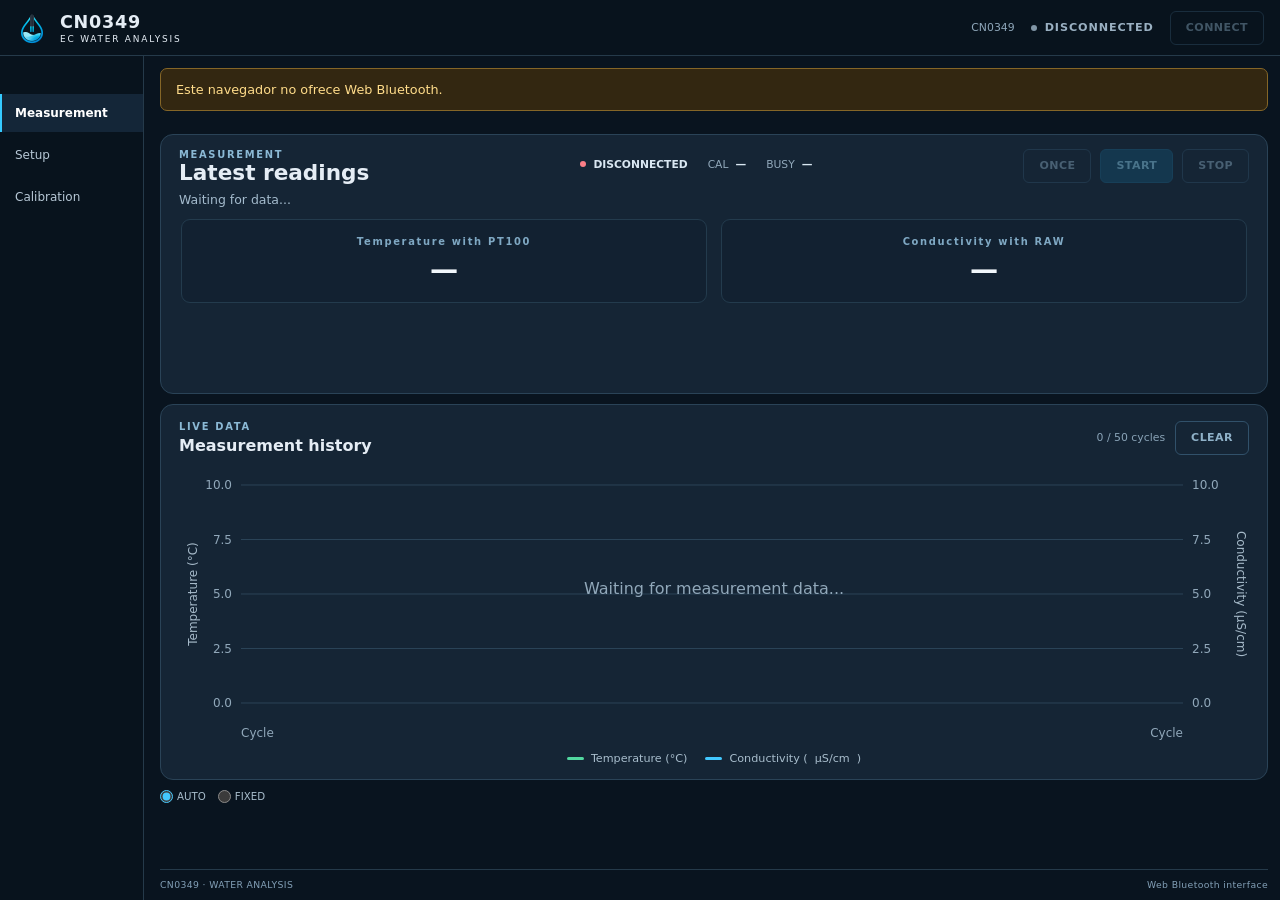
==== web/index.html @ a1d6b046 "Hito 3G Advanced setup and NVM" ====
<!doctype html>
<html lang="en">
<head>
  <meta charset="utf-8">
  <meta name="viewport" content="width=device-width, initial-scale=1">
  <meta name="color-scheme" content="dark">
  <link rel="icon" type="image/png" sizes="32x32" href="images/favicon-32x32.png">
  <title>EC WATER ANALYSIS</title>
  <link rel="stylesheet" href="styles.css">
</head>
<body>
  <a class="skip-link" href="#main-content">Skip to content</a>
  <header class="instrument-header">
    <div class="header-inner">
      <a class="brand" href="#/measurement" aria-label="CN0349 Measurement">
        <img class="brand-mark" src="images/favicon-32x32.png" alt="">
        <span><strong>CN0349</strong><small>EC WATER ANALYSIS</small></span>
      </a>
      <div class="header-connection">
        <span class="header-device">CN0349</span>
        <span id="connection" class="status-badge connection-badge" data-state="muted" role="status">DISCONNECTED</span>
        <button id="connect" class="button secondary">CONNECT</button>
        <button id="disconnect" class="button secondary" hidden>DISCONNECT</button>
      </div>
    </div>
  </header>

  <div class="app-layout">
    <aside class="sidebar">
      <nav class="main-nav" aria-label="Main navigation">
        <a id="nav-measurement" href="#/measurement" aria-current="page">Measurement</a>
        <a id="nav-setup" href="#/setup" aria-current="false">Setup</a>
        <a id="nav-calibration" href="#/calibration" aria-current="false">Calibration</a>
      </nav>
    </aside>

    <main id="main-content" class="instrument-main" tabindex="-1">
      <p id="compatibility" class="notice" hidden></p>

      <div id="measurement-view" class="page-view">
        <section class="card measurement-card" aria-labelledby="measurement-title">
          <div class="card-heading measurement-heading">
            <div class="measurement-state">
              <p class="eyebrow">MEASUREMENT</p>
              <h1 id="measurement-title">Latest readings</h1>
              <p id="cycle" class="cycle-summary">Waiting for data...</p>
            </div>
            <div class="instrument-status" aria-label="Instrument status">
              <span><i id="connection-dot" class="status-dot" data-state="off"></i><strong id="instrument">DISCONNECTED</strong></span>
              <span>CAL <strong id="cal">—</strong></span>
              <span>BUSY <strong id="busy">—</strong></span>
            </div>
            <div class="measurement-actions">
              <button id="once" class="button secondary">ONCE</button>
              <button id="start" class="button primary">START</button>
              <button id="stop" class="button secondary">STOP</button>
            </div>
          </div>

          <div class="results-grid">
            <article class="result-card">
              <p class="eyebrow">Temperature with PT100</p>
              <p id="pt-result" class="reading-value">—</p>
            </article>
            <article class="result-card">
              <p id="ec-title" class="eyebrow">Conductivity with RAW</p>
              <p id="ec-result" class="reading-value">—</p>
            </article>
          </div>
        </section>
        <section class="card history-card" aria-labelledby="history-title">
          <div class="card-heading">
            <div><p class="eyebrow">LIVE DATA</p><h2 id="history-title">Measurement history</h2></div>
            <div class="history-actions"><span id="history-count" class="history-count">0 / 50 cycles</span><button id="clear-history" type="button" class="button secondary" aria-label="Clear measurement history">CLEAR</button></div>
          </div>
          <div id="measurement-chart" class="measurement-chart" role="img" aria-label="Measurement history chart; waiting for data"></div>
          <div class="chart-legend" aria-hidden="true">
            <span><i class="legend-temperature"></i>Temperature (°C)</span>
            <span><i class="legend-conductivity"></i>Conductivity (<span id="chart-ec-unit">µS/cm</span>)</span>
          </div>
        </section>
        <fieldset class="chart-scale-controls">
          <legend>Y-axis scale</legend>
          <label><input type="radio" name="chart-scale" value="auto" checked> AUTO</label>
          <label><input type="radio" name="chart-scale" value="fixed"> FIXED</label>
          <span id="chart-scale-error" role="status"></span>
        </fieldset>
      </div>

      <div id="setup-view" class="page-view" hidden>
        <div class="page-heading">
          <div><p class="eyebrow">SETUP</p><h1>Sensor configuration</h1></div>
          <p class="page-caption">Device settings and confirmed values</p>
        </div>
        <div class="setup-columns">
        <section class="card setup-card" aria-labelledby="setup-title">
          <div class="card-heading">
            <div><p class="eyebrow">REQUESTED CONFIGURATION</p><h2 id="setup-title">Measurement setup</h2></div>
            <span id="pending" class="status-badge" data-state="muted">NO CHANGES</span>
          </div>
          <form id="setup-form">
            <div class="setup-grid">
              <label for="interval">Sample period<div class="input-with-unit"><input id="interval" type="number" min="1" max="2147483647" step="1" required><span class="input-unit">ms</span></div></label>
              <label for="range">EC range<select id="range"><option value="0">LOW</option><option value="1">HIGH</option></select></label>
              <label for="model">EC model<select id="model"><option value="0">RAW</option><option value="1">SERIES</option><option value="2">AD</option></select></label>
              <label for="cell-k">Cell constant<div class="input-with-unit"><input id="cell-k" type="number" min="0.000001" step="any" required><span class="input-unit">cm⁻¹</span></div></label>
              <label for="sensors">Sensors<select id="sensors"><option value="1">PT100</option><option value="2">EC</option><option value="3">PT100 + EC</option></select></label>
              <div class="sensor-action"><span class="field-label">Active sensors</span><button id="set-sensors" type="button" class="button secondary">SET SENSORS</button></div>
            </div>
            <div class="setup-footer">
              <p class="hint">Changes are applied after device confirmation.</p>
              <div class="button-row"><button id="cancel" type="button" class="button secondary">CANCEL</button><button id="apply" type="submit" class="button primary">APPLY CONFIGURATION</button></div>
            </div>
          </form>
        </section>
        <section class="card setup-card advanced-card" aria-labelledby="advanced-title">
          <div class="card-heading"><div><p class="eyebrow">AD5934 PROFILE</p><h2 id="advanced-title">Advanced setup</h2></div><span class="status-badge" data-state="muted">READ ONLY</span></div>
          <p class="hint">Configured acquisition profile; not a live hardware readback.</p>
          <dl class="advanced-grid">
            <div><dt>MCLK (Hz)</dt><dd id="advanced-mclk">&mdash;</dd></div>
            <div><dt>Start frequency (Hz)</dt><dd id="advanced-start">&mdash;</dd></div>
            <div><dt>Frequency step (Hz)</dt><dd id="advanced-step">&mdash;</dd></div>
            <div><dt>Number of increments</dt><dd id="advanced-increments">&mdash;</dd></div>
            <div><dt>Settling cycles</dt><dd id="advanced-settling">&mdash;</dd></div>
            <div><dt>Output range</dt><dd id="advanced-range">&mdash;</dd></div>
            <div><dt>Excitation Vpp nominal</dt><dd id="advanced-vpp">&mdash;</dd></div>
            <div><dt>PGA gain</dt><dd id="advanced-pga">&mdash;</dd></div>
            <div><dt>Measurement mode</dt><dd id="advanced-mode">&mdash;</dd></div>
          </dl>
        </section>
        </div>
        <section class="card setup-card display-settings" aria-label="Measurement display settings">
            <div class="display-preference">
              <p class="eyebrow">EC DISPLAY UNITS</p>
              <label class="sr-only" for="ec-display">EC display units</label>
              <select id="ec-display"><option value="us">µS/cm only</option><option value="ms">mS/cm only</option><option value="both">µS/cm and mS/cm</option></select>
            </div>
            <section class="fixed-axis-settings" aria-labelledby="fixed-axis-title">
              <p id="fixed-axis-title" class="eyebrow">FIXED GRAPH SCALE</p>
              <div class="axis-range-grid">
                <fieldset class="axis-range">
                  <legend>Temperature (°C)</legend>
                  <label for="temperature-min">Minimum<input id="temperature-min" type="number" step="any" value="0"></label>
                  <label for="temperature-max">Maximum<input id="temperature-max" type="number" step="any" value="50"></label>
                </fieldset>
                <fieldset class="axis-range">
                  <legend>Conductivity (µS/cm)</legend>
                  <label for="conductivity-min">Minimum<input id="conductivity-min" type="number" step="any" value="0"></label>
                  <label for="conductivity-max">Maximum<input id="conductivity-max" type="number" step="any" value="1000"></label>
                </fieldset>
              </div>
            </section>
          </section>
      </div>

      <div id="calibration-view" class="page-view" hidden>
        <div class="page-heading">
          <div><p class="eyebrow">CALIBRATION</p><h1>Sensor calibration</h1></div>
          <p class="page-caption">Reference status and measurement factors</p>
        </div>
        <section class="card calibration-card" aria-labelledby="calibration-title">
          <div class="card-heading">
            <div><p class="eyebrow">CALIBRATION DATA</p><h2 id="calibration-title">References</h2></div>
            <button id="cal-run" class="button primary">CAL RUN</button>
          </div>
          <p id="cal-general" class="summary">No data</p>
          <div class="table-wrap">
            <table>
              <thead><tr><th>Reference</th><th>Status</th><th>DFT magnitude</th><th>GF</th><th>NOS</th></tr></thead>
              <tbody id="calibration-body"></tbody>
            </table>
          </div>
        </section>
      </div>

      <section class="message-area" aria-live="polite">
        <p id="error"></p>
      </section>
      <footer class="support-note"><span>CN0349 · WATER ANALYSIS</span><span>Web Bluetooth interface</span></footer>
    </main>
  </div>
  <script src="app.js"></script>
</body>
</html>
---- web/styles.css ----
:root {
  color-scheme: dark;
  font-family: Inter, ui-sans-serif, system-ui, sans-serif;
  background: #09141f;
  color: #e5edf5;
  font-synthesis: none;
  text-rendering: optimizeLegibility;
}

* { box-sizing: border-box; }

body { margin: 0; min-width: 320px; min-height: 100vh; background: #09141f; }
button, input, select { font: inherit; }
button { cursor: pointer; }
button:disabled { cursor: not-allowed; opacity: .42; }
[hidden] { display: none !important; }
.sr-only { position: absolute; width: 1px; height: 1px; padding: 0; margin: -1px; overflow: hidden; clip: rect(0, 0, 0, 0); white-space: nowrap; border: 0; }

.skip-link { position: absolute; left: 12px; top: -50px; z-index: 3; padding: 10px; background: #152534; color: #e5edf5; }
.skip-link:focus { top: 8px; }
.instrument-header { height: 56px; border-bottom: 1px solid #253a4a; background: #08131d; }
.header-inner { height: 100%; display: flex; align-items: center; justify-content: space-between; gap: 20px; padding: 0 16px; }
.brand { display: inline-flex; align-items: center; gap: 12px; color: inherit; text-decoration: none; }
.brand-mark { width: 32px; height: 32px; object-fit: contain; }
.brand strong { display: block; font-size: 1.1rem; letter-spacing: .04em; }
.brand small { display: block; margin-top: 2px; font-size: .56rem; letter-spacing: .2em; }
.header-connection { display: flex; align-items: center; gap: 16px; color: #9ab0c2; font-size: .68rem; }
.header-device { color: #8ea6b9; }
.status-badge { display: inline-flex; align-items: center; gap: 8px; color: #9ab0c2; font-size: .7rem; font-weight: 750; letter-spacing: .08em; }
.status-badge::before, .status-dot { width: 6px; height: 6px; flex: 0 0 6px; border-radius: 50%; background: #8196a6; content: ""; }
.status-badge[data-state="on"]::before, .status-badge[data-state="success"]::before, .status-dot[data-state="on"] { background: #54dda4; }
.status-badge[data-state="off"]::before, .status-badge[data-state="danger"]::before { background: #fa7e87; }
.status-dot[data-state="off"] { background: #fa7e87; }
.status-badge[data-state="warning"]::before { background: #f3c76e; }

.button { min-height: 34px; padding: 0 15px; border: 1px solid #31516a; border-radius: 6px; background: transparent; color: #dce8f1; font-size: .69rem; font-weight: 750; letter-spacing: .04em; }
.button:hover:not(:disabled) { border-color: #52bce5; background: #1b3548; }
.button.primary { border-color: #1b6388; background: #145072; color: #91dfff; }
.button.secondary { color: #8fb1c8; }

.app-layout { min-height: calc(100vh - 56px); display: grid; grid-template-columns: 144px minmax(0, 1fr); }
.sidebar { border-right: 1px solid #253a4a; background: #08131d; }
.main-nav { position: sticky; top: 0; display: grid; gap: 4px; padding: 38px 0; }
.main-nav a { padding: 12px 13px; border-left: 2px solid transparent; color: #b7c8d6; font-size: .75rem; text-decoration: none; }
.main-nav a:hover, .main-nav a[aria-current="page"] { border-left-color: #35caff; background: #142638; color: #fff; }
.main-nav a[aria-current="page"] { font-weight: 700; }

.instrument-main { min-width: 0; display: flex; flex-direction: column; gap: 10px; padding: 12px 12px 0 16px; }
.page-view { min-width: 0; }
.card { border: 1px solid #2a4357; border-radius: 13px; background: #152535; }
.measurement-card { min-height: 260px; display: flex; flex-direction: column; padding: 14px 18px; }
.card-heading { display: flex; align-items: center; justify-content: space-between; gap: 20px; }
.measurement-heading { align-items: flex-start; }
.measurement-state { min-width: 150px; }
.eyebrow { margin: 0; color: #8bb9d5; font-size: .62rem; font-weight: 700; letter-spacing: .17em; }
h1, h2, p { margin-top: 0; }
h1 { margin-bottom: 6px; font-size: 1.35rem; font-weight: 600; }
h2 { margin: 4px 0 0; font-size: 1rem; font-weight: 600; }
.cycle-summary { margin: 7px 0 0; color: #a4bbcd; font-size: .78rem; }
.instrument-status { display: flex; flex-wrap: wrap; justify-content: center; gap: 20px; padding: 9px 10px; color: #91a8ba; font-size: .67rem; }
.instrument-status span { display: inline-flex; align-items: center; gap: 7px; }
.instrument-status strong { color: #d9e7f2; font-weight: 650; }
.measurement-actions, .button-row { display: flex; align-items: center; gap: 9px; }

.results-grid { display: grid; grid-template-columns: repeat(2, minmax(0, 1fr)); gap: 14px; align-items: stretch; padding: 12px 2px 0; }
.result-card { min-height: 84px; display: flex; flex-direction: column; justify-content: center; align-items: center; padding: 9px 14px; border: 1px solid #233b4d; border-radius: 9px; background: #122131; text-align: center; }
.result-card .eyebrow { color: #7fa8c3; }
.reading-value { max-width: 100%; margin: 6px 0 0; color: #f1f7fb; font-size: clamp(1.25rem, 2.2vw, 1.8rem); font-variant-numeric: tabular-nums; font-weight: 550; overflow-wrap: anywhere; }
.reading-unit { color: #8fb1c8; font-size: .8rem; }
.history-card { margin-top: 10px; padding: 16px 18px 14px; }
.history-count { color: #89a3b7; font-size: .68rem; font-variant-numeric: tabular-nums; }
.history-actions { display: flex; align-items: center; justify-content: flex-end; flex-wrap: wrap; gap: 10px; }
.measurement-chart { width: 100%; height: clamp(140px, calc(100vh - 520px), 280px); margin-top: 12px; }
.measurement-chart svg { display: block; width: 100%; height: 100%; overflow: visible; }
.chart-scale-controls { display: flex; justify-content: flex-start; align-items: center; gap: 12px; margin: 10px 0 0; padding: 0; border: 0; color: #a8bdcc; font-size: .64rem; }
.chart-scale-controls legend { position: absolute; width: 1px; height: 1px; padding: 0; margin: -1px; overflow: hidden; clip: rect(0, 0, 0, 0); white-space: nowrap; border: 0; }
.chart-scale-controls label { display: inline-flex; align-items: center; gap: 4px; color: #a8bdcc; font-size: inherit; cursor: pointer; }
.chart-scale-controls input { width: 13px; min-height: 13px; height: 13px; margin: 0; accent-color: #42c8ff; }
.chart-scale-controls span { color: #f4c48b; }
.chart-grid { stroke: #2a4357; stroke-width: 1; }
.chart-axis { fill: #91a8ba; font-size: 12px; font-family: inherit; }
.chart-axis-title { fill: #a7bbca; font-size: 12px; font-family: inherit; }
.chart-empty { fill: #91a8ba; font-size: 16px; font-family: inherit; }
.chart-line-temperature, .chart-line-conductivity { fill: none; stroke-width: 2.5; stroke-linejoin: round; stroke-linecap: round; }
.chart-line-temperature { stroke: #52d8a0; }
.chart-line-conductivity { stroke: #42c8ff; }
.chart-point-temperature { fill: #52d8a0; }
.chart-point-conductivity { fill: #42c8ff; }
.chart-legend { display: flex; justify-content: center; flex-wrap: wrap; gap: 18px; padding-top: 5px; color: #a8bdcc; font-size: .7rem; }
.chart-legend span { display: inline-flex; align-items: center; gap: 7px; }
.chart-legend i { width: 17px; height: 3px; border-radius: 2px; }
.legend-temperature { background: #52d8a0; }
.legend-conductivity { background: #42c8ff; }

.page-heading { display: flex; justify-content: space-between; align-items: end; gap: 20px; margin: 10px 2px 16px; }
.page-heading h1 { margin: 5px 0 0; font-size: 1.6rem; }
.page-caption { margin: 0 0 4px; color: #8299ab; font-size: .76rem; }
.setup-card, .calibration-card { padding: 20px; }
.setup-columns { display: grid; grid-template-columns: minmax(0, 52fr) minmax(0, 48fr); gap: 18px; }
.advanced-card .hint { margin-top: 18px; }
.advanced-grid { display: grid; grid-template-columns: repeat(2, minmax(0, 1fr)); gap: 16px; margin: 20px 0 0; }
.advanced-grid div { min-width: 0; }
.advanced-grid dt { color: #a9bdca; font-size: .72rem; }
.advanced-grid dd { margin: 5px 0 0; color: #e9f1f7; font-size: .85rem; overflow-wrap: anywhere; }
#setup-form { margin-top: 24px; }
.setup-grid { display: grid; grid-template-columns: repeat(2, minmax(0, 1fr)); gap: 18px 22px; }
label, .field-label { display: grid; gap: 7px; color: #a9bdca; font-size: .78rem; }
input, select { width: 100%; min-height: 38px; padding: 8px 10px; border: 1px solid #35536a; border-radius: 6px; background: #0e1c29; color: #e9f1f7; }
input:disabled, select:disabled { opacity: .5; }
.input-with-unit { display: flex; align-items: center; gap: 9px; }
.input-unit { color: #8299ab; font-size: .72rem; white-space: nowrap; }
.sensor-action { display: flex; flex-direction: column; align-items: start; gap: 7px; }
.setup-footer { display: flex; justify-content: space-between; align-items: center; gap: 20px; margin-top: 24px; padding-top: 17px; border-top: 1px solid #2a4357; }
.display-settings { display: grid; grid-template-columns: minmax(220px, .7fr) minmax(0, 2fr); align-items: stretch; gap: 18px; margin-top: 20px; padding-top: 18px; border-top: 1px solid #2a4357; }
.display-preference { display: grid; grid-template-rows: auto auto; align-content: start; gap: 10px; }
.display-preference select { width: 100%; min-height: 38px; align-self: start; margin-top: 8px; }
.fixed-axis-settings { min-width: 0; display: grid; grid-template-rows: auto 1fr; align-content: start; gap: 10px; }
.fixed-axis-settings > .eyebrow { min-height: 15px; }
.axis-range-grid { display: grid; grid-template-columns: repeat(2, minmax(0, 1fr)); gap: 16px; }
.axis-range { display: grid; grid-template-columns: repeat(2, minmax(0, 1fr)); gap: 8px; margin: 0; padding: 10px; border: 1px solid #35536a; border-radius: 6px; }
.axis-range legend { padding: 0 5px; color: #a9bdca; font-size: .72rem; }
.axis-range label { font-size: .68rem; }
.axis-range input { min-height: 34px; }
.hint, .summary { margin: 0; color: #8ca3b5; font-size: .76rem; }
.pending.changed { color: #f4d184; }
.summary { margin: 18px 0; }
.table-wrap { overflow-x: auto; }
table { width: 100%; border-collapse: collapse; font-variant-numeric: tabular-nums; }
th, td { padding: 11px 9px; border-bottom: 1px solid #2a4357; text-align: left; white-space: nowrap; }
th { color: #8ea8bb; font-size: .65rem; font-weight: 650; letter-spacing: .08em; text-transform: uppercase; }
td { color: #dce7ef; font-size: .78rem; }

.notice { padding: 13px 15px; border: 1px solid #856627; border-radius: 7px; background: #332711; color: #ffdc8a; font-size: .8rem; }
.message-area { min-height: 20px; display: flex; align-items: center; justify-content: space-between; gap: 12px; color: #f4c48b; font-size: .74rem; overflow-wrap: anywhere; }
.message-area p { margin: 0; }
.support-note { display: flex; justify-content: space-between; gap: 12px; margin-top: auto; padding: 9px 0 10px; border-top: 1px solid #253a4a; color: #83a0b7; font-size: .58rem; letter-spacing: .04em; }

@media (max-width: 760px) {
  .app-layout { grid-template-columns: 1fr; }
  .setup-columns { grid-template-columns: 1fr; }
  .sidebar { border-right: 0; border-bottom: 1px solid #253a4a; }
  .main-nav { position: static; display: flex; gap: 0; overflow-x: auto; padding: 0 8px; }
  .main-nav a { border-left: 0; border-bottom: 2px solid transparent; white-space: nowrap; }
  .main-nav a:hover, .main-nav a[aria-current="page"] { border-left-color: transparent; border-bottom-color: #35caff; }
  .instrument-main { min-height: calc(100vh - 105px); padding: 12px 12px 0; }
  .measurement-card { min-height: 230px; }
}

@media (max-width: 560px) {
  .header-inner { padding: 0 10px; }
  .header-connection { gap: 8px; }
  .header-device { display: none; }
  .status-badge { font-size: .58rem; }
  .button { min-height: 32px; padding: 0 10px; font-size: .62rem; }
  .measurement-heading { flex-wrap: wrap; }
  .instrument-status { justify-content: start; order: 3; width: 100%; padding: 4px 0; }
  .measurement-actions { margin-left: auto; }
  .results-grid { grid-template-columns: 1fr; padding-top: 24px; }
  .result-card { min-height: 76px; }
  .history-card { padding: 14px 10px; }
  .chart-axis { font-size: 10px; }
  .setup-grid { grid-template-columns: 1fr; }
  .setup-footer, .page-heading { align-items: start; flex-direction: column; }
  .display-settings { grid-template-columns: 1fr; }
  .display-preference { grid-template-rows: auto auto; }
  .axis-range-grid { grid-template-columns: 1fr; }
  .button-row { width: 100%; }
  .button-row .button { flex: 1; }
  .support-note { font-size: .52rem; }
}

@media (max-height: 600px) {
  .instrument-main { gap: 6px; padding-top: 6px; }
  .measurement-card { min-height: 0; padding: 8px 12px 10px; }
  .measurement-heading { gap: 10px; }
  .measurement-state h1 { margin-bottom: 2px; font-size: 1.1rem; }
  .cycle-summary { margin-top: 3px; font-size: .68rem; }
  .instrument-status { gap: 12px; padding: 4px; }
  .measurement-actions { gap: 6px; }
  .button { min-height: 30px; }
  .results-grid { gap: 8px; padding: 6px 2px 0; }
  .result-card { min-height: 64px; padding: 6px 10px; }
  .result-card .eyebrow { font-size: .56rem; }
  .reading-value { margin-top: 3px; font-size: clamp(1.05rem, 2vw, 1.5rem); }
  .history-card { margin-top: 6px; padding: 8px 12px 6px; }
  .history-card .card-heading h2 { font-size: .88rem; }
  .measurement-chart { height: 145px; margin-top: 4px; }
  .measurement-chart svg { height: 100%; }
  .chart-legend { padding-top: 0; font-size: .62rem; }
  .chart-scale-controls { gap: 8px; font-size: .58rem; }
  .message-area { min-height: 16px; }
  .support-note { display: none; }
}

@media (min-height: 601px) and (max-height: 700px) {
  .support-note { display: none; }
}
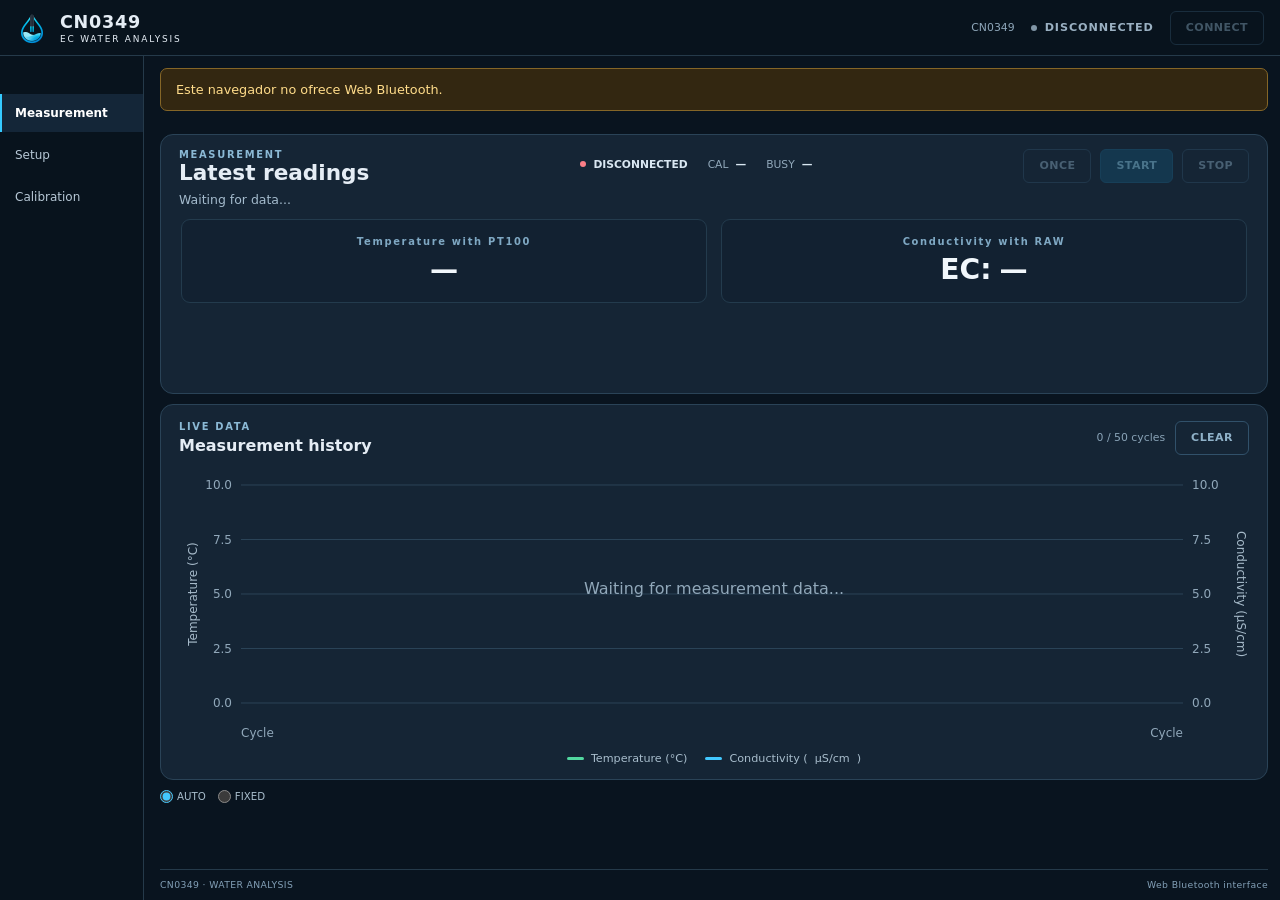
==== commit 66dc747a: "EC25 calibration view" ====
--- a/web/index.html
+++ b/web/index.html
@@ -9,6 +9,9 @@
   <link rel="stylesheet" href="styles.css">
 </head>
 <body>
+  <div id="calibration-overlay" class="calibration-overlay" role="status" aria-live="polite" hidden>
+    <div class="calibration-dialog"><strong>Please wait</strong><p>Calibration in process…</p></div>
+  </div>
   <a class="skip-link" href="#main-content">Skip to content</a>
   <header class="instrument-header">
     <div class="header-inner">
@@ -61,10 +64,17 @@
             <article class="result-card">
               <p class="eyebrow">Temperature with PT100</p>
               <p id="pt-result" class="reading-value">—</p>
+              <p id="pt-resistance-result" class="ec25-result" hidden>Resistance: —</p>
             </article>
             <article class="result-card">
               <p id="ec-title" class="eyebrow">Conductivity with RAW</p>
-              <p id="ec-result" class="reading-value">—</p>
+              <div class="ec-readings">
+                <span class="ec-reading-label">EC:</span>
+                <p id="ec-result" class="reading-value">—</p>
+                <span id="ec-reading-separator" class="ec-reading-separator" hidden aria-hidden="true">-</span>
+                <p id="ec25-result" class="ec25-result" hidden>EC25: —</p>
+              </div>
+              <p id="ec-range-recommendation" class="ec-range-recommendation" hidden></p>
             </article>
           </div>
         </section>
@@ -77,6 +87,7 @@
           <div class="chart-legend" aria-hidden="true">
             <span><i class="legend-temperature"></i>Temperature (°C)</span>
             <span><i class="legend-conductivity"></i>Conductivity (<span id="chart-ec-unit">µS/cm</span>)</span>
+            <span id="ec25-legend" hidden><i class="legend-ec25"></i>EC25</span>
           </div>
         </section>
         <fieldset class="chart-scale-controls">
@@ -105,16 +116,45 @@
               <label for="model">EC model<select id="model"><option value="0">RAW</option><option value="1">SERIES</option><option value="2">AD</option></select></label>
               <label for="cell-k">Cell constant<div class="input-with-unit"><input id="cell-k" type="number" min="0.000001" step="any" required><span class="input-unit">cm⁻¹</span></div></label>
               <label for="sensors">Sensors<select id="sensors"><option value="1">PT100</option><option value="2">EC</option><option value="3">PT100 + EC</option></select></label>
-              <div class="sensor-action"><span class="field-label">Active sensors</span><button id="set-sensors" type="button" class="button secondary">SET SENSORS</button></div>
+            </div>
+            <div class="temperature-compensation">
+              <div class="card-heading"><p class="eyebrow">TEMPERATURE COMPENSATION</p><label class="calibration-switch" for="temperature-compensation"><input id="temperature-compensation" type="checkbox"><span>Enable</span></label></div>
+              <div class="setup-grid">
+                <label for="reference-temperature">Reference temperature (°C)<input id="reference-temperature" type="number" value="25.0" readonly></label>
+                <label for="temperature-alpha">Temperature coefficient (%/°C)<input id="temperature-alpha" type="number" min="0" max="5" step="0.01" value="2.00" required></label>
+              </div>
+              <p id="compensation-sensor-warning" class="compensation-warning" role="status" hidden>Temperature compensation requires PT100 + EC. Select both sensors or turn compensation OFF.</p>
             </div>
             <div class="setup-footer">
               <p class="hint">Changes are applied after device confirmation.</p>
-              <div class="button-row"><button id="cancel" type="button" class="button secondary">CANCEL</button><button id="apply" type="submit" class="button primary">APPLY CONFIGURATION</button></div>
+              <div class="button-row"><button id="cancel" type="button" class="button secondary">CANCEL</button><button id="apply" type="submit" class="button primary">APPLY</button></div>
             </div>
           </form>
+          <section class="pt100-calibration" aria-labelledby="pt100-calibration-title">
+            <div class="card-heading">
+              <div><p class="eyebrow">PT100</p><h2 id="pt100-calibration-title">Linear calibration</h2></div>
+              <label class="calibration-switch" for="pt100-linear-enabled">
+                <input id="pt100-linear-enabled" type="checkbox">
+                <span>Enable</span>
+              </label>
+            </div>
+            <p class="hint">Enter Point A first with the lower reference temperature and resistance, then Point B with the higher temperature and resistance.</p>
+            <div class="setup-grid pt100-calibration-grid">
+              <label for="pt100-temp-a">Point A temperature (°C)<input id="pt100-temp-a" type="number" min="-200" max="850" step="any"></label>
+              <label for="pt100-resistance-a">Point A resistance (Ω)<input id="pt100-resistance-a" type="number" min="0.000001" step="any"></label>
+              <label for="pt100-temp-b">Point B temperature (°C)<input id="pt100-temp-b" type="number" min="-200" max="850" step="any"></label>
+              <label for="pt100-resistance-b">Point B resistance (Ω)<input id="pt100-resistance-b" type="number" min="0.000001" step="any"></label>
+            </div>
+            <p id="pt100-calibration-equation" class="hint" aria-live="polite">Enter valid points A and B to calculate m and b.</p>
+            <p id="pt100-calibration-unavailable" class="compensation-warning" hidden>PT100 linear calibration is unavailable. Check firmware support and reconnect.</p>
+            <div class="setup-footer">
+              <p id="pt100-calibration-state" class="hint">Calibration is stored on the instrument.</p>
+              <button id="pt100-calibration-save" type="button" class="button primary">SAVE CALIBRATION</button>
+            </div>
+          </section>
         </section>
         <section class="card setup-card advanced-card" aria-labelledby="advanced-title">
-          <div class="card-heading"><div><p class="eyebrow">AD5934 PROFILE</p><h2 id="advanced-title">Advanced setup</h2></div><span class="status-badge" data-state="muted">READ ONLY</span></div>
+          <div class="card-heading"><div><p class="eyebrow">AD5934 PROFILE</p><h2 id="advanced-title">Advanced setup</h2></div><span class="status-badge" data-state="muted">PROFILE READ ONLY</span></div>
           <p class="hint">Configured acquisition profile; not a live hardware readback.</p>
           <dl class="advanced-grid">
             <div><dt>MCLK (Hz)</dt><dd id="advanced-mclk">&mdash;</dd></div>
@@ -127,6 +167,30 @@
             <div><dt>PGA gain</dt><dd id="advanced-pga">&mdash;</dd></div>
             <div><dt>Measurement mode</dt><dd id="advanced-mode">&mdash;</dd></div>
           </dl>
+          <section class="pt100-calibration" aria-labelledby="frequency-title">
+            <div class="card-heading"><div><p class="eyebrow">AD5934</p><h2 id="frequency-title">Test frequency</h2></div></div>
+            <div class="setup-grid"><label for="frequency-low-input">LOW range frequency (Hz)<input id="frequency-low-input" type="number" min="1" max="7812" step="1" disabled></label><label for="frequency-high-input">HIGH range frequency (Hz)<input id="frequency-high-input" type="number" min="1" max="7812" step="1" disabled></label></div>
+            <p id="frequency-state" class="hint" aria-live="polite">Connect to the instrument to change frequencies.</p>
+            <div class="setup-footer"><button id="frequency-save" type="button" class="button primary" disabled>APPLY FREQUENCY</button></div>
+          </section>
+          <section class="pt100-calibration" aria-labelledby="ec-calibration-title">
+            <div class="card-heading"><div><p class="eyebrow">EC PROBE</p><h2 id="ec-calibration-title">Linear calibration</h2></div><label class="calibration-switch" for="ec-calibration-enabled"><input id="ec-calibration-enabled" type="checkbox" disabled><span>Enable</span></label></div>
+            <p class="hint">With probe calibration OFF and temperature compensation ON, enter the EC25 reading for each standard and range.</p>
+            <div class="setup-grid ec-calibration-grid">
+              <label for="ec-calibration-low-a">LOW A · 147 µS/cm<input id="ec-calibration-low-a" type="number" min="0" step="any" placeholder="EC25 reading (µS/cm)" disabled></label>
+              <label for="ec-calibration-low-b">LOW B · 1413 µS/cm<input id="ec-calibration-low-b" type="number" min="0" step="any" placeholder="EC25 reading (µS/cm)" disabled></label>
+              <label for="ec-calibration-high-a">HIGH A · 1413 µS/cm<input id="ec-calibration-high-a" type="number" min="0" step="any" placeholder="EC25 reading (µS/cm)" disabled></label>
+              <label for="ec-calibration-high-b">HIGH B · 12880 µS/cm<input id="ec-calibration-high-b" type="number" min="0" step="any" placeholder="EC25 reading (µS/cm)" disabled></label>
+            </div>
+            <p class="hint">X = measured EC25; Y = reference EC at 25 °C (µS/cm). Correction applies to EC25 when temperature compensation is ON.</p>
+            <p id="ec-calibration-low-equation" class="hint" aria-live="polite">LOW (A–B): Enter valid readings for A and B.</p>
+            <p id="ec-calibration-high-equation" class="hint" aria-live="polite">HIGH (A–B): Enter valid readings for A and B.</p>
+            <div class="setup-footer">
+              <p id="ec-calibration-state" class="hint">Connect to the instrument to view or save readings.</p>
+              <button id="ec-calibration-save" type="button" class="button primary" disabled>SAVE CALIBRATION</button>
+            </div>
+          </section>
+
         </section>
         </div>
         <section class="card setup-card display-settings" aria-label="Measurement display settings">
--- a/web/styles.css
+++ b/web/styles.css
@@ -66,6 +66,9 @@
 .result-card { min-height: 84px; display: flex; flex-direction: column; justify-content: center; align-items: center; padding: 9px 14px; border: 1px solid #233b4d; border-radius: 9px; background: #122131; text-align: center; }
 .result-card .eyebrow { color: #7fa8c3; }
 .reading-value { max-width: 100%; margin: 6px 0 0; color: #f1f7fb; font-size: clamp(1.25rem, 2.2vw, 1.8rem); font-variant-numeric: tabular-nums; font-weight: 550; overflow-wrap: anywhere; }
+#ec-result[data-range-diagnostic="near"], #ec-result[data-range-diagnostic="below"] { color: #f4a65a; }
+#ec-result[data-range-diagnostic="above"] { color: #f06c6c; }
+.ec-range-recommendation { margin: 6px 0 0; color: #f4a65a; font-size: .72rem; }
 .reading-unit { color: #8fb1c8; font-size: .8rem; }
 .history-card { margin-top: 10px; padding: 16px 18px 14px; }
 .history-count { color: #89a3b7; font-size: .68rem; font-variant-numeric: tabular-nums; }
@@ -81,11 +84,22 @@
 .chart-axis { fill: #91a8ba; font-size: 12px; font-family: inherit; }
 .chart-axis-title { fill: #a7bbca; font-size: 12px; font-family: inherit; }
 .chart-empty { fill: #91a8ba; font-size: 16px; font-family: inherit; }
-.chart-line-temperature, .chart-line-conductivity { fill: none; stroke-width: 2.5; stroke-linejoin: round; stroke-linecap: round; }
+.chart-line-temperature, .chart-line-conductivity, .chart-line-ec25 { fill: none; stroke-width: 2.5; stroke-linejoin: round; stroke-linecap: round; }
 .chart-line-temperature { stroke: #52d8a0; }
 .chart-line-conductivity { stroke: #42c8ff; }
 .chart-point-temperature { fill: #52d8a0; }
 .chart-point-conductivity { fill: #42c8ff; }
+.chart-line-ec25 { stroke: #d7a7ff; }
+.chart-point-ec25 { fill: #d7a7ff; }
+#ec25-legend[hidden] { display: none; }
+.legend-ec25 { background: #d7a7ff; }
+.ec25-result { margin: 6px 0 0; color: #d7e3ec; font-size: .8rem; }
+.ec-readings { display: flex; flex-wrap: wrap; justify-content: center; align-items: baseline; column-gap: 8px; }
+.ec-reading-label, .ec-reading-separator { margin-top: 6px; color: #f1f7fb; font-size: clamp(1.25rem, 2.2vw, 1.8rem); font-weight: 550; }
+.ec-readings .ec25-result { color: #f1f7fb; font-size: clamp(1.25rem, 2.2vw, 1.8rem); font-variant-numeric: tabular-nums; font-weight: 550; }
+.temperature-compensation { margin-top: 20px; padding-top: 16px; border-top: 1px solid #2a4357; }
+.temperature-compensation .setup-grid { margin-top: 12px; }
+.compensation-warning { margin: 10px 0 0; color: #f4a65a; font-size: .75rem; }
 .chart-legend { display: flex; justify-content: center; flex-wrap: wrap; gap: 18px; padding-top: 5px; color: #a8bdcc; font-size: .7rem; }
 .chart-legend span { display: inline-flex; align-items: center; gap: 7px; }
 .chart-legend i { width: 17px; height: 3px; border-radius: 2px; }
@@ -98,6 +112,17 @@
 .setup-card, .calibration-card { padding: 20px; }
 .setup-columns { display: grid; grid-template-columns: minmax(0, 52fr) minmax(0, 48fr); gap: 18px; }
 .advanced-card .hint { margin-top: 18px; }
+.pt100-calibration { margin-top: 24px; padding-top: 18px; border-top: 1px solid #2a4357; }
+.pt100-calibration .card-heading { align-items: center; }
+.pt100-calibration .hint { margin: 12px 0; }
+.pt100-calibration-grid { margin-top: 14px; }
+.calibration-overlay:not([hidden]) { position: fixed; inset: 0; z-index: 1000; display: grid; place-items: center; background: rgba(0, 0, 0, .7); }
+.calibration-dialog { padding: 24px 32px; border: 1px solid #2a4357; border-radius: 12px; background: #142635; text-align: center; }
+.calibration-dialog p { margin: 10px 0 0; }
+.setup-grid.ec-calibration-grid { grid-template-columns: repeat(2, minmax(0, 1fr)); }
+.calibration-switch { display: flex; grid-template-columns: auto auto; align-items: center; gap: 8px; cursor: pointer; }
+.calibration-switch input { width: 18px; min-height: 18px; height: 18px; accent-color: #42c8ff; }
+.pt100-calibration .setup-footer { margin-top: 16px; }
 .advanced-grid { display: grid; grid-template-columns: repeat(2, minmax(0, 1fr)); gap: 16px; margin: 20px 0 0; }
 .advanced-grid div { min-width: 0; }
 .advanced-grid dt { color: #a9bdca; font-size: .72rem; }
@@ -109,7 +134,6 @@
 input:disabled, select:disabled { opacity: .5; }
 .input-with-unit { display: flex; align-items: center; gap: 9px; }
 .input-unit { color: #8299ab; font-size: .72rem; white-space: nowrap; }
-.sensor-action { display: flex; flex-direction: column; align-items: start; gap: 7px; }
 .setup-footer { display: flex; justify-content: space-between; align-items: center; gap: 20px; margin-top: 24px; padding-top: 17px; border-top: 1px solid #2a4357; }
 .display-settings { display: grid; grid-template-columns: minmax(220px, .7fr) minmax(0, 2fr); align-items: stretch; gap: 18px; margin-top: 20px; padding-top: 18px; border-top: 1px solid #2a4357; }
 .display-preference { display: grid; grid-template-rows: auto auto; align-content: start; gap: 10px; }
@@ -182,6 +206,8 @@
   .result-card { min-height: 64px; padding: 6px 10px; }
   .result-card .eyebrow { font-size: .56rem; }
   .reading-value { margin-top: 3px; font-size: clamp(1.05rem, 2vw, 1.5rem); }
+  .ec-readings .ec25-result { margin-top: 3px; font-size: clamp(1.05rem, 2vw, 1.5rem); }
+  .ec-reading-label, .ec-reading-separator { margin-top: 3px; font-size: clamp(1.05rem, 2vw, 1.5rem); }
   .history-card { margin-top: 6px; padding: 8px 12px 6px; }
   .history-card .card-heading h2 { font-size: .88rem; }
   .measurement-chart { height: 145px; margin-top: 4px; }
